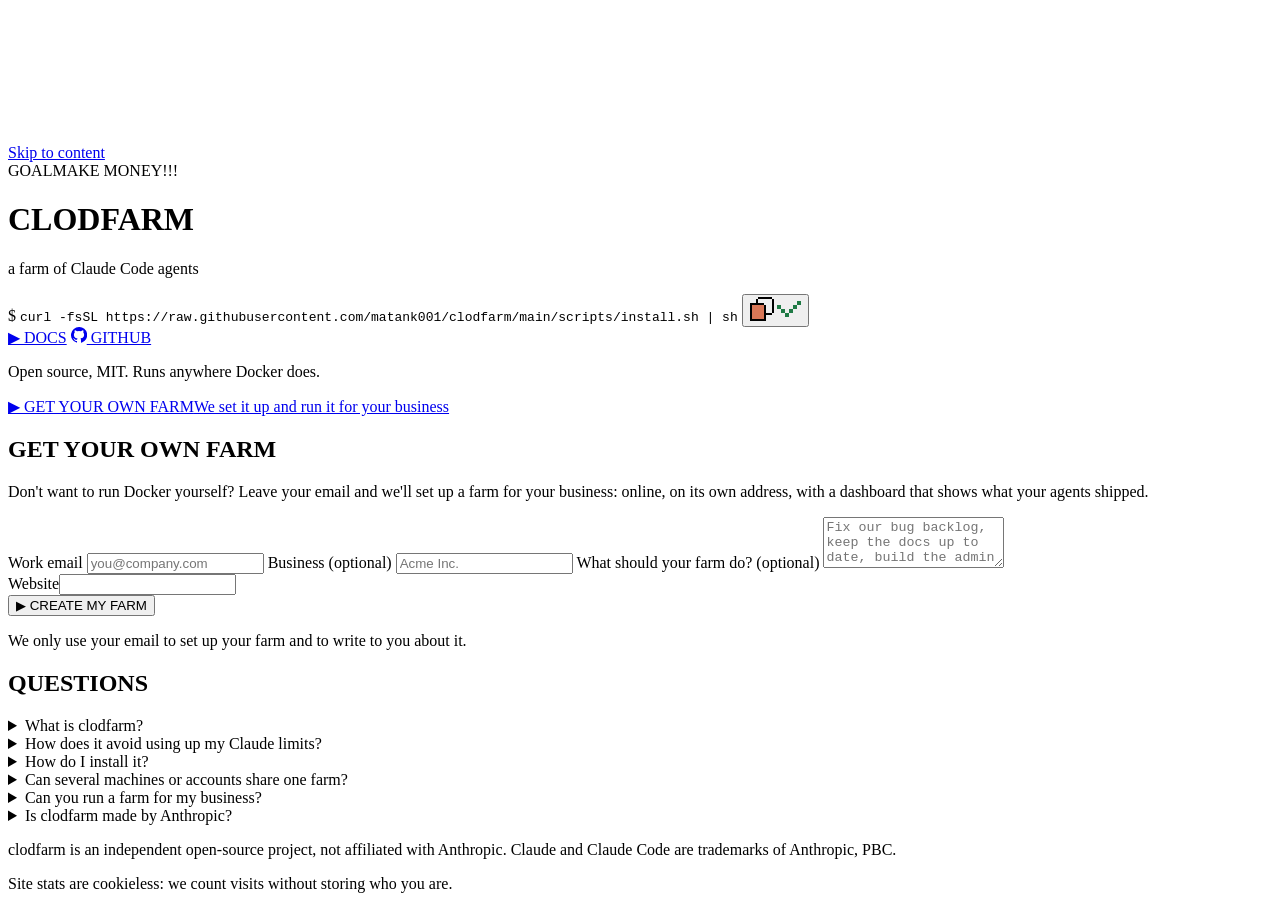
==== site/index.html @ c5b7b2c4 "clod.farm: "get your own farm" sign-up and cookieless site stats A big GET YOUR OWN FARM button unde" ====
<!doctype html>
<html lang="en">
<head>
<meta charset="utf-8">
<meta name="viewport" content="width=device-width, initial-scale=1">
<title>clodfarm: a farm of Claude Code agents</title>
<meta name="description" content="clodfarm runs a farm of Claude Code agents in one container. They split work into sub-agents, test it before it lands, pace themselves on your real usage limits, and you watch them work in a pixel farm. Open source, MIT.">
<link rel="canonical" href="https://clod.farm/">
<meta name="robots" content="index, follow, max-image-preview:large, max-snippet:-1">
<meta name="theme-color" content="#4f6b25">
<link rel="apple-touch-icon" href="/apple-touch-icon.png">
<link rel="manifest" href="/site.webmanifest">
<meta name="color-scheme" content="light">
<link rel="icon" href="/favicon.svg" type="image/svg+xml">

<meta property="og:type" content="website">
<meta property="og:locale" content="en_US">
<meta property="og:site_name" content="clodfarm">
<meta property="og:url" content="https://clod.farm/">
<meta property="og:title" content="clodfarm: a farm of Claude Code agents">
<meta property="og:description" content="Plant a mission tonight, harvest the work in the morning. Open source, MIT.">
<meta property="og:image" content="https://clod.farm/og.png">
<meta property="og:image:width" content="1280">
<meta property="og:image:height" content="640">
<meta property="og:image:alt" content="The clodfarm UI: a pixel-art farm where Claude Code agents work at terminals, sub-agents help, and some nap while the budget paces them">
<meta name="twitter:card" content="summary_large_image">
<meta name="twitter:title" content="clodfarm: a farm of Claude Code agents">
<meta name="twitter:description" content="Plant a mission tonight, harvest the work in the morning.">
<meta name="twitter:image" content="https://clod.farm/og.png">

<link rel="preload" href="/fonts/PressStart2P.ttf" as="font" type="font/ttf" crossorigin>
<link rel="stylesheet" href="/style.css?v=202609281400">
<script src="/farm.js?v=202609261720" defer></script>
<script src="/copy.js" defer></script>
<script src="/site.js?v=202609281200" defer></script>

<script type="application/ld+json">
{
  "@context": "https://schema.org",
  "@type": "SoftwareApplication",
  "name": "clodfarm",
  "url": "https://clod.farm/",
  "description": "Open-source tool that runs a farm of Claude Code agents in a container: a shared task queue, sub-agents that merge their work, a test gate before anything lands, Remote Control from the Claude app, and a budget governor that paces each account on its real 5-hour and weekly usage.",
  "applicationCategory": "DeveloperApplication",
  "operatingSystem": "Linux, macOS (Docker)",
  "license": "https://opensource.org/licenses/MIT",
  "softwareRequirements": "Docker, a Claude subscription or an Anthropic API key",
  "codeRepository": "https://github.com/matank001/clodfarm",
  "offers": {"@type": "Offer", "price": "0", "priceCurrency": "USD"}
}
</script>
<script type="application/ld+json">
{
 "@context": "https://schema.org",
 "@type": "FAQPage",
 "mainEntity": [
  {
   "@type": "Question",
   "name": "What is clodfarm?",
   "acceptedAnswer": {
    "@type": "Answer",
    "text": "An open-source program (MIT) that runs Claude Code agents around the clock in one Docker container. You give it a mission or tasks; agents take work from a queue, split big jobs into sub-agents, test the result, and land passing work in your git repo."
   }
  },
  {
   "@type": "Question",
   "name": "How does it avoid using up my Claude limits?",
   "acceptedAnswer": {
    "@type": "Answer",
    "text": "Every agent run reports your account's real 5-hour and weekly usage from Claude Code itself. By default the agents stop at 80% of the week and 85% of any 5-hour window, and those numbers include your own chats. On a usage limit it waits for the reset."
   }
  },
  {
   "@type": "Question",
   "name": "How do I install it?",
   "acceptedAnswer": {
    "@type": "Answer",
    "text": "Run the one-line installer on any machine with Docker. It starts the container and asks you to log in to your Claude account: open the link on any device and paste the code back. On AWS, one command deploys it with no open ports."
   }
  },
  {
   "@type": "Question",
   "name": "Can several machines or accounts share one farm?",
   "acceptedAnswer": {
    "@type": "Answer",
    "text": "Yes. Point several boxes at one shared DynamoDB table and git repo. They share one queue, and each Claude account is paced on its own budget. For people working together, use Team or Enterprise seats, each person on their own login."
   }
  },
  {
   "@type": "Question",
   "name": "Can you run a farm for my business?",
   "acceptedAnswer": {
    "@type": "Answer",
    "text": "Yes. Leave your email under Get your own farm and we'll set up a farm online for you, on its own address, with a dashboard of what the agents shipped. You don't need to run Docker yourself."
   }
  },
  {
   "@type": "Question",
   "name": "Is clodfarm made by Anthropic?",
   "acceptedAnswer": {
    "@type": "Answer",
    "text": "No. It is an independent open-source project, not affiliated with or endorsed by Anthropic. Claude and Claude Code are trademarks of Anthropic, PBC."
   }
  }
 ]
}
</script>
<script type="application/ld+json">
{"@context": "https://schema.org", "@type": "WebSite", "name": "clodfarm", "alternateName": "clod.farm", "url": "https://clod.farm/", "inLanguage": "en"}
</script>
</head>
<body data-page="landing">
<a class="skip" href="#main">Skip to content</a>
<canvas id="world" aria-hidden="true"></canvas>
<div id="labels" aria-hidden="true"></div>

<div class="goal" aria-hidden="true"><span class="goal-label">GOAL</span><span class="goal-text">MAKE MONEY!!!</span></div>

<main id="main" class="stage">
  <div class="hero">
    <header class="title">
      <h1 id="h1" class="logo"><span>CLOD</span><span>FARM</span></h1>
      <p class="tagline">a farm of Claude Code agents</p>
    </header>
    <section class="card" aria-labelledby="h1">

    <div class="install">
      <span class="prompt" aria-hidden="true">$</span>
      <code id="cmd">curl -fsSL https://raw.githubusercontent.com/matank001/clodfarm/main/scripts/install.sh | sh</code>
      <button class="copy-btn" type="button" data-copy="#cmd" data-event="copy_install" aria-label="Copy install command" title="Copy">
        <svg class="i-copy" viewBox="0 0 12 12" width="24" height="24" shape-rendering="crispEdges" aria-hidden="true"><path fill="currentColor" d="M4 0h7v1H4zM3 1h1v2H3zM11 1h1v7h-1zM4 8h7v1H4zM0 3h7v1H0zM0 4h1v8H0zM7 4h1v8H7zM1 11h6v1H1z"/><path fill="#d97757" d="M1 4h6v7H1z"/></svg>
        <svg class="i-done" viewBox="0 0 12 12" width="24" height="24" shape-rendering="crispEdges" aria-hidden="true"><path fill="#1f7a45" d="M10 2h2v2h-2zM8 4h2v2H8zM6 6h2v2H6zM4 8h2v2H4zM2 6h2v2H2zM0 4h2v2H0z"/></svg>
      </button>
    </div>

    <div class="actions">
      <a class="btn primary" href="https://github.com/matank001/clodfarm/tree/main/docs" data-event="docs">▶ DOCS</a>
      <a class="btn" href="https://github.com/matank001/clodfarm" data-event="github"><svg aria-hidden="true" viewBox="0 0 16 16" width="16" height="16"><path fill="currentColor" d="M8 0a8 8 0 0 0-2.53 15.59c.4.07.55-.17.55-.38v-1.33c-2.23.48-2.7-1.07-2.7-1.07-.36-.92-.89-1.17-.89-1.17-.73-.5.05-.49.05-.49.8.06 1.23.83 1.23.83.72 1.23 1.88.87 2.34.67.07-.52.28-.87.5-1.07-1.78-.2-3.65-.89-3.65-3.96 0-.87.31-1.59.83-2.15-.08-.2-.36-1.02.08-2.12 0 0 .67-.21 2.2.82a7.6 7.6 0 0 1 4 0c1.53-1.03 2.2-.82 2.2-.82.44 1.1.16 1.92.08 2.12.51.56.82 1.28.82 2.15 0 3.08-1.87 3.76-3.66 3.96.29.25.54.73.54 1.48v2.2c0 .21.15.46.55.38A8 8 0 0 0 8 0Z"/></svg> GITHUB</a>
    </div>
    <p class="note">Open source, MIT. Runs anywhere Docker does.</p>
    <a class="btn cta" href="#get-farm" data-event="get_farm"><span class="cta-main">▶ GET YOUR OWN FARM</span><span class="cta-sub">We set it up and run it for your business</span></a>
    </section>
  </div>
</main>

<section id="get-farm" class="get panel" aria-labelledby="get-h">
  <h2 id="get-h">GET YOUR OWN FARM</h2>
  <p class="get-lead">Don't want to run Docker yourself? Leave your email and we'll set up a farm for your business:
    online, on its own address, with a dashboard that shows what your agents shipped.</p>
  <form id="farm-form" class="get-form" novalidate>
    <label for="f-email">Work email</label>
    <input id="f-email" name="email" type="email" required maxlength="254" autocomplete="email" inputmode="email" placeholder="you@company.com">
    <label for="f-business">Business <span class="opt">(optional)</span></label>
    <input id="f-business" name="business" type="text" maxlength="120" autocomplete="organization" placeholder="Acme Inc.">
    <label for="f-note">What should your farm do? <span class="opt">(optional)</span></label>
    <textarea id="f-note" name="note" rows="3" maxlength="1000" placeholder="Fix our bug backlog, keep the docs up to date, build the admin panel..."></textarea>
    <div class="hp" aria-hidden="true"><label for="f-website">Website</label><input id="f-website" name="website" type="text" tabindex="-1" autocomplete="off"></div>
    <button class="btn primary cta-submit" type="submit">▶ CREATE MY FARM</button>
  </form>
  <p id="farm-status" class="farm-status" role="status" aria-live="polite" tabindex="-1"></p>
  <p class="get-fine">We only use your email to set up your farm and to write to you about it.</p>
</section>

<section class="faq panel" aria-labelledby="faq-h">
  <h2 id="faq-h">QUESTIONS</h2>
    <details>
      <summary>What is clodfarm?</summary>
      <p>An open-source program (MIT) that runs Claude Code agents around the clock in one Docker container. You give it a mission or tasks; agents take work from a queue, split big jobs into sub-agents, test the result, and land passing work in your git repo.</p>
    </details>
    <details>
      <summary>How does it avoid using up my Claude limits?</summary>
      <p>Every agent run reports your account&#x27;s real 5-hour and weekly usage from Claude Code itself. By default the agents stop at 80% of the week and 85% of any 5-hour window, and those numbers include your own chats. On a usage limit it waits for the reset.</p>
    </details>
    <details>
      <summary>How do I install it?</summary>
      <p>Run the one-line installer on any machine with Docker. It starts the container and asks you to log in to your Claude account: open the link on any device and paste the code back. On AWS, one command deploys it with no open ports.</p>
    </details>
    <details>
      <summary>Can several machines or accounts share one farm?</summary>
      <p>Yes. Point several boxes at one shared DynamoDB table and git repo. They share one queue, and each Claude account is paced on its own budget. For people working together, use Team or Enterprise seats, each person on their own login.</p>
    </details>
    <details>
      <summary>Can you run a farm for my business?</summary>
      <p>Yes. Leave your email under Get your own farm and we&#x27;ll set up a farm online for you, on its own address, with a dashboard of what the agents shipped. You don&#x27;t need to run Docker yourself.</p>
    </details>
    <details>
      <summary>Is clodfarm made by Anthropic?</summary>
      <p>No. It is an independent open-source project, not affiliated with or endorsed by Anthropic. Claude and Claude Code are trademarks of Anthropic, PBC.</p>
    </details>
</section>

<footer class="foot">
  <p>clodfarm is an independent open-source project, not affiliated with Anthropic. Claude and Claude Code are
    trademarks of Anthropic, PBC.</p>
  <p class="foot-stats">Site stats are cookieless: we count visits without storing who you are.</p>
</footer>
</body>
</html>
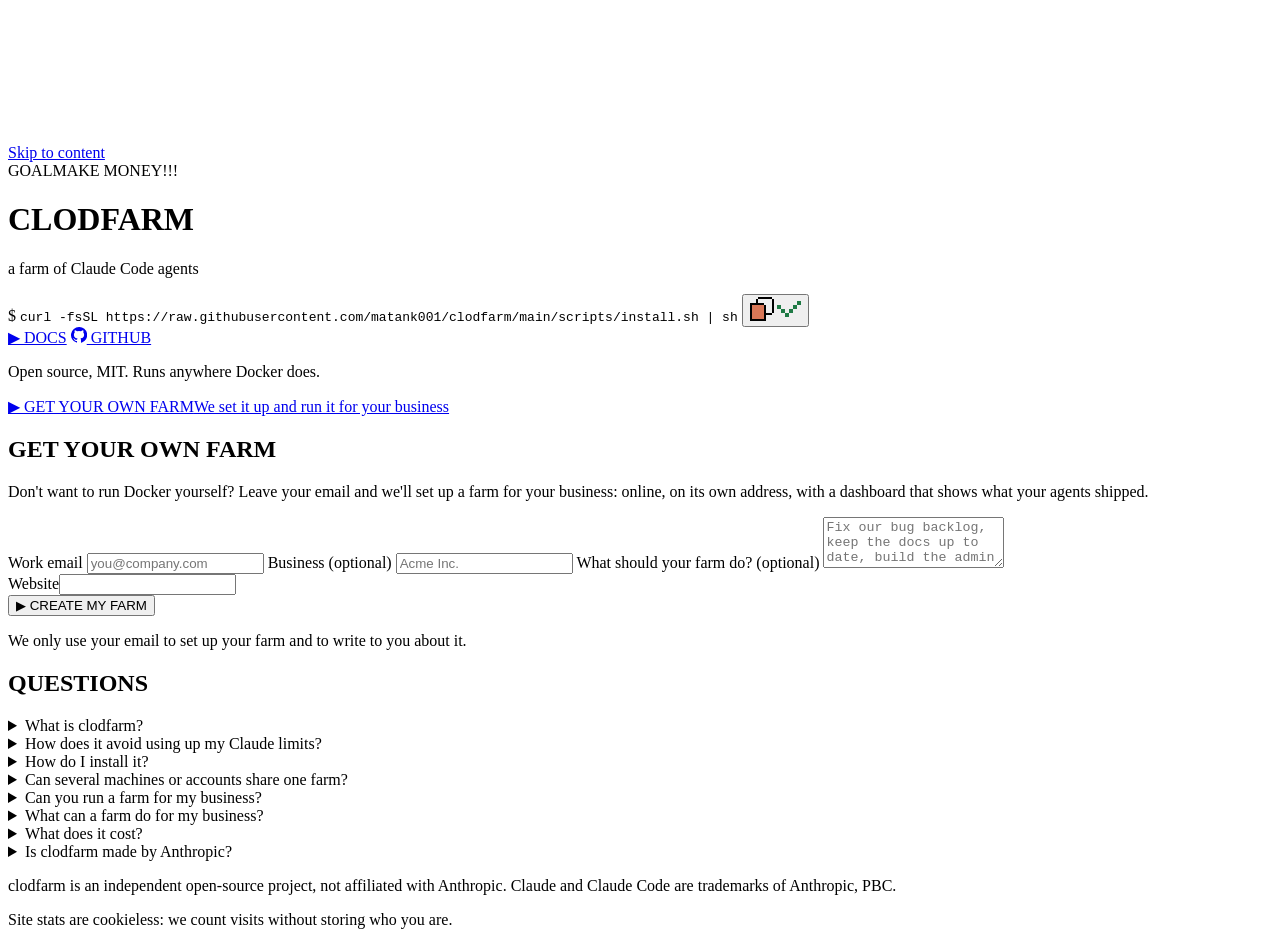
==== commit 1720c45b: "clod.farm: a Clawd that falls as you scroll, bigger CTAs, SEO/GEO for the hosted farm - faller.js: t" ====
--- a/site/index.html
+++ b/site/index.html
@@ -3,8 +3,8 @@
 <head>
 <meta charset="utf-8">
 <meta name="viewport" content="width=device-width, initial-scale=1">
-<title>clodfarm: a farm of Claude Code agents</title>
-<meta name="description" content="clodfarm runs a farm of Claude Code agents in one container. They split work into sub-agents, test it before it lands, pace themselves on your real usage limits, and you watch them work in a pixel farm. Open source, MIT.">
+<title>clodfarm: a farm of Claude Code agents that work 24/7</title>
+<meta name="description" content="Open-source Claude Code agents that split work into sub-agents, test it before it lands and pace on your real limits. Or we run a farm for your business.">
 <link rel="canonical" href="https://clod.farm/">
 <meta name="robots" content="index, follow, max-image-preview:large, max-snippet:-1">
 <meta name="theme-color" content="#4f6b25">
@@ -17,96 +17,183 @@
 <meta property="og:locale" content="en_US">
 <meta property="og:site_name" content="clodfarm">
 <meta property="og:url" content="https://clod.farm/">
-<meta property="og:title" content="clodfarm: a farm of Claude Code agents">
-<meta property="og:description" content="Plant a mission tonight, harvest the work in the morning. Open source, MIT.">
+<meta property="og:title" content="clodfarm: a farm of Claude Code agents that work 24/7">
+<meta property="og:description" content="Plant a mission tonight, harvest the work in the morning. Open source, or we run a farm for your business.">
 <meta property="og:image" content="https://clod.farm/og.png">
+<meta property="og:image:type" content="image/png">
 <meta property="og:image:width" content="1280">
 <meta property="og:image:height" content="640">
 <meta property="og:image:alt" content="The clodfarm UI: a pixel-art farm where Claude Code agents work at terminals, sub-agents help, and some nap while the budget paces them">
 <meta name="twitter:card" content="summary_large_image">
-<meta name="twitter:title" content="clodfarm: a farm of Claude Code agents">
-<meta name="twitter:description" content="Plant a mission tonight, harvest the work in the morning.">
+<meta name="twitter:title" content="clodfarm: a farm of Claude Code agents that work 24/7">
+<meta name="twitter:description" content="Plant a mission tonight, harvest the work in the morning. Open source, or we run a farm for your business.">
 <meta name="twitter:image" content="https://clod.farm/og.png">
+<meta name="twitter:image:alt" content="The clodfarm UI: a pixel-art farm where Claude Code agents work at terminals">
 
 <link rel="preload" href="/fonts/PressStart2P.ttf" as="font" type="font/ttf" crossorigin>
-<link rel="stylesheet" href="/style.css?v=202609281400">
-<script src="/farm.js?v=202609261720" defer></script>
-<script src="/copy.js" defer></script>
-<script src="/site.js?v=202609281200" defer></script>
-
-<script type="application/ld+json">
-{
-  "@context": "https://schema.org",
-  "@type": "SoftwareApplication",
-  "name": "clodfarm",
-  "url": "https://clod.farm/",
-  "description": "Open-source tool that runs a farm of Claude Code agents in a container: a shared task queue, sub-agents that merge their work, a test gate before anything lands, Remote Control from the Claude app, and a budget governor that paces each account on its real 5-hour and weekly usage.",
-  "applicationCategory": "DeveloperApplication",
-  "operatingSystem": "Linux, macOS (Docker)",
-  "license": "https://opensource.org/licenses/MIT",
-  "softwareRequirements": "Docker, a Claude subscription or an Anthropic API key",
-  "codeRepository": "https://github.com/matank001/clodfarm",
-  "offers": {"@type": "Offer", "price": "0", "priceCurrency": "USD"}
-}
-</script>
+<link rel="preload" href="/fonts/VT323.ttf" as="font" type="font/ttf" crossorigin>
+<link rel="stylesheet" href="/style.css?v=202609281800">
+<script src="/farm.js?v=202609281800" defer></script>
+<script src="/copy.js?v=202609281800" defer></script>
+<script src="/site.js?v=202609281800" defer></script>
+<script src="/faller.js?v=202609281800" defer></script>
+
 <script type="application/ld+json">
 {
  "@context": "https://schema.org",
- "@type": "FAQPage",
- "mainEntity": [
-  {
-   "@type": "Question",
-   "name": "What is clodfarm?",
-   "acceptedAnswer": {
-    "@type": "Answer",
-    "text": "An open-source program (MIT) that runs Claude Code agents around the clock in one Docker container. You give it a mission or tasks; agents take work from a queue, split big jobs into sub-agents, test the result, and land passing work in your git repo."
+ "@graph": [
+  {
+   "@type": "Organization",
+   "@id": "https://clod.farm/#org",
+   "name": "clodfarm",
+   "url": "https://clod.farm/",
+   "logo": "https://clod.farm/logo.svg",
+   "sameAs": [
+    "https://github.com/matank001/clodfarm"
+   ]
+  },
+  {
+   "@type": "WebSite",
+   "@id": "https://clod.farm/#website",
+   "name": "clodfarm",
+   "alternateName": "clod.farm",
+   "url": "https://clod.farm/",
+   "inLanguage": "en",
+   "publisher": {
+    "@id": "https://clod.farm/#org"
    }
   },
   {
-   "@type": "Question",
-   "name": "How does it avoid using up my Claude limits?",
-   "acceptedAnswer": {
-    "@type": "Answer",
-    "text": "Every agent run reports your account's real 5-hour and weekly usage from Claude Code itself. By default the agents stop at 80% of the week and 85% of any 5-hour window, and those numbers include your own chats. On a usage limit it waits for the reset."
+   "@type": "WebPage",
+   "@id": "https://clod.farm/#page",
+   "url": "https://clod.farm/",
+   "name": "clodfarm: a farm of Claude Code agents that work 24/7",
+   "description": "Open-source Claude Code agents that split work into sub-agents, test it before it lands and pace on your real limits. Or we run a farm for your business.",
+   "isPartOf": {
+    "@id": "https://clod.farm/#website"
+   },
+   "about": {
+    "@id": "https://clod.farm/#app"
+   },
+   "primaryImageOfPage": "https://clod.farm/og.png",
+   "dateModified": "2026-09-28",
+   "inLanguage": "en"
+  },
+  {
+   "@type": "SoftwareApplication",
+   "@id": "https://clod.farm/#app",
+   "name": "clodfarm",
+   "url": "https://clod.farm/",
+   "description": "Open-source tool that runs a farm of Claude Code agents in a container: a shared task queue, sub-agents that merge their work, a test gate before anything lands, Remote Control from the Claude app, schedules, live dashboards, and a budget governor that paces each account on its real 5-hour and weekly usage.",
+   "applicationCategory": "DeveloperApplication",
+   "operatingSystem": "Linux, macOS (Docker)",
+   "softwareVersion": "0.9.0",
+   "license": "https://opensource.org/licenses/MIT",
+   "softwareRequirements": "Docker, a Claude subscription or an Anthropic API key",
+   "codeRepository": "https://github.com/matank001/clodfarm",
+   "screenshot": "https://clod.farm/og.png",
+   "installUrl": "https://raw.githubusercontent.com/matank001/clodfarm/main/scripts/install.sh",
+   "publisher": {
+    "@id": "https://clod.farm/#org"
+   },
+   "offers": {
+    "@type": "Offer",
+    "price": "0",
+    "priceCurrency": "USD"
    }
   },
   {
-   "@type": "Question",
-   "name": "How do I install it?",
-   "acceptedAnswer": {
-    "@type": "Answer",
-    "text": "Run the one-line installer on any machine with Docker. It starts the container and asks you to log in to your Claude account: open the link on any device and paste the code back. On AWS, one command deploys it with no open ports."
+   "@type": "Service",
+   "@id": "https://clod.farm/#hosted",
+   "name": "A clodfarm run for your business",
+   "serviceType": "Managed Claude Code agent farm",
+   "description": "We set up and run a clodfarm for your business: online, on its own address, with a dashboard of what the agents shipped. Leave your email to get one.",
+   "provider": {
+    "@id": "https://clod.farm/#org"
+   },
+   "areaServed": "Worldwide",
+   "url": "https://clod.farm/#get-farm",
+   "potentialAction": {
+    "@type": "Action",
+    "name": "Request a farm",
+    "target": "https://clod.farm/#get-farm"
    }
   },
   {
-   "@type": "Question",
-   "name": "Can several machines or accounts share one farm?",
-   "acceptedAnswer": {
-    "@type": "Answer",
-    "text": "Yes. Point several boxes at one shared DynamoDB table and git repo. They share one queue, and each Claude account is paced on its own budget. For people working together, use Team or Enterprise seats, each person on their own login."
-   }
-  },
-  {
-   "@type": "Question",
-   "name": "Can you run a farm for my business?",
-   "acceptedAnswer": {
-    "@type": "Answer",
-    "text": "Yes. Leave your email under Get your own farm and we'll set up a farm online for you, on its own address, with a dashboard of what the agents shipped. You don't need to run Docker yourself."
-   }
-  },
-  {
-   "@type": "Question",
-   "name": "Is clodfarm made by Anthropic?",
-   "acceptedAnswer": {
-    "@type": "Answer",
-    "text": "No. It is an independent open-source project, not affiliated with or endorsed by Anthropic. Claude and Claude Code are trademarks of Anthropic, PBC."
-   }
+   "@type": "FAQPage",
+   "@id": "https://clod.farm/#faq",
+   "isPartOf": {
+    "@id": "https://clod.farm/#page"
+   },
+   "mainEntity": [
+    {
+     "@type": "Question",
+     "name": "What is clodfarm?",
+     "acceptedAnswer": {
+      "@type": "Answer",
+      "text": "An open-source program (MIT) that runs Claude Code agents around the clock in one Docker container. You give it a mission or tasks; agents take work from a queue, split big jobs into sub-agents, test the result, and land passing work in your git repo."
+     }
+    },
+    {
+     "@type": "Question",
+     "name": "How does it avoid using up my Claude limits?",
+     "acceptedAnswer": {
+      "@type": "Answer",
+      "text": "Every agent run reports your account's real 5-hour and weekly usage from Claude Code itself. By default the agents stop at 80% of the week and 85% of any 5-hour window, and those numbers include your own chats. On a usage limit it waits for the reset."
+     }
+    },
+    {
+     "@type": "Question",
+     "name": "How do I install it?",
+     "acceptedAnswer": {
+      "@type": "Answer",
+      "text": "Run the one-line installer on any machine with Docker. It starts the container and asks you to log in to your Claude account: open the link on any device and paste the code back. On AWS, one command deploys it with no open ports."
+     }
+    },
+    {
+     "@type": "Question",
+     "name": "Can several machines or accounts share one farm?",
+     "acceptedAnswer": {
+      "@type": "Answer",
+      "text": "Yes. Point several boxes at one shared DynamoDB table and git repo. They share one queue, and each Claude account is paced on its own budget. For people working together, use Team or Enterprise seats, each person on their own login."
+     }
+    },
+    {
+     "@type": "Question",
+     "name": "Can you run a farm for my business?",
+     "acceptedAnswer": {
+      "@type": "Answer",
+      "text": "Yes. Leave your email under Get your own farm and we'll set up a farm online for you, on its own address, with a dashboard of what the agents shipped. You don't need to run Docker yourself."
+     }
+    },
+    {
+     "@type": "Question",
+     "name": "What can a farm do for my business?",
+     "acceptedAnswer": {
+      "@type": "Answer",
+      "text": "Anything Claude Code can do in a repo or a browser: fix bugs and build features, with your tests deciding what lands; triage new issues on a schedule; answer in Slack; work in websites through the farm's logged-in browser; and keep live dashboards of what improved."
+     }
+    },
+    {
+     "@type": "Question",
+     "name": "What does it cost?",
+     "acceptedAnswer": {
+      "@type": "Answer",
+      "text": "clodfarm is free and open source (MIT). The agents run on your Claude subscription or an Anthropic API key, and never use paid overage unless you allow it. For a farm we run for your business, leave your email and we'll reply with what it takes."
+     }
+    },
+    {
+     "@type": "Question",
+     "name": "Is clodfarm made by Anthropic?",
+     "acceptedAnswer": {
+      "@type": "Answer",
+      "text": "No. It is an independent open-source project, not affiliated with or endorsed by Anthropic. Claude and Claude Code are trademarks of Anthropic, PBC."
+     }
+    }
+   ]
   }
  ]
 }
-</script>
-<script type="application/ld+json">
-{"@context": "https://schema.org", "@type": "WebSite", "name": "clodfarm", "alternateName": "clod.farm", "url": "https://clod.farm/", "inLanguage": "en"}
 </script>
 </head>
 <body data-page="landing">
@@ -184,6 +271,14 @@
       <p>Yes. Leave your email under Get your own farm and we&#x27;ll set up a farm online for you, on its own address, with a dashboard of what the agents shipped. You don&#x27;t need to run Docker yourself.</p>
     </details>
     <details>
+      <summary>What can a farm do for my business?</summary>
+      <p>Anything Claude Code can do in a repo or a browser: fix bugs and build features, with your tests deciding what lands; triage new issues on a schedule; answer in Slack; work in websites through the farm&#x27;s logged-in browser; and keep live dashboards of what improved.</p>
+    </details>
+    <details>
+      <summary>What does it cost?</summary>
+      <p>clodfarm is free and open source (MIT). The agents run on your Claude subscription or an Anthropic API key, and never use paid overage unless you allow it. For a farm we run for your business, leave your email and we&#x27;ll reply with what it takes.</p>
+    </details>
+    <details>
       <summary>Is clodfarm made by Anthropic?</summary>
       <p>No. It is an independent open-source project, not affiliated with or endorsed by Anthropic. Claude and Claude Code are trademarks of Anthropic, PBC.</p>
     </details>
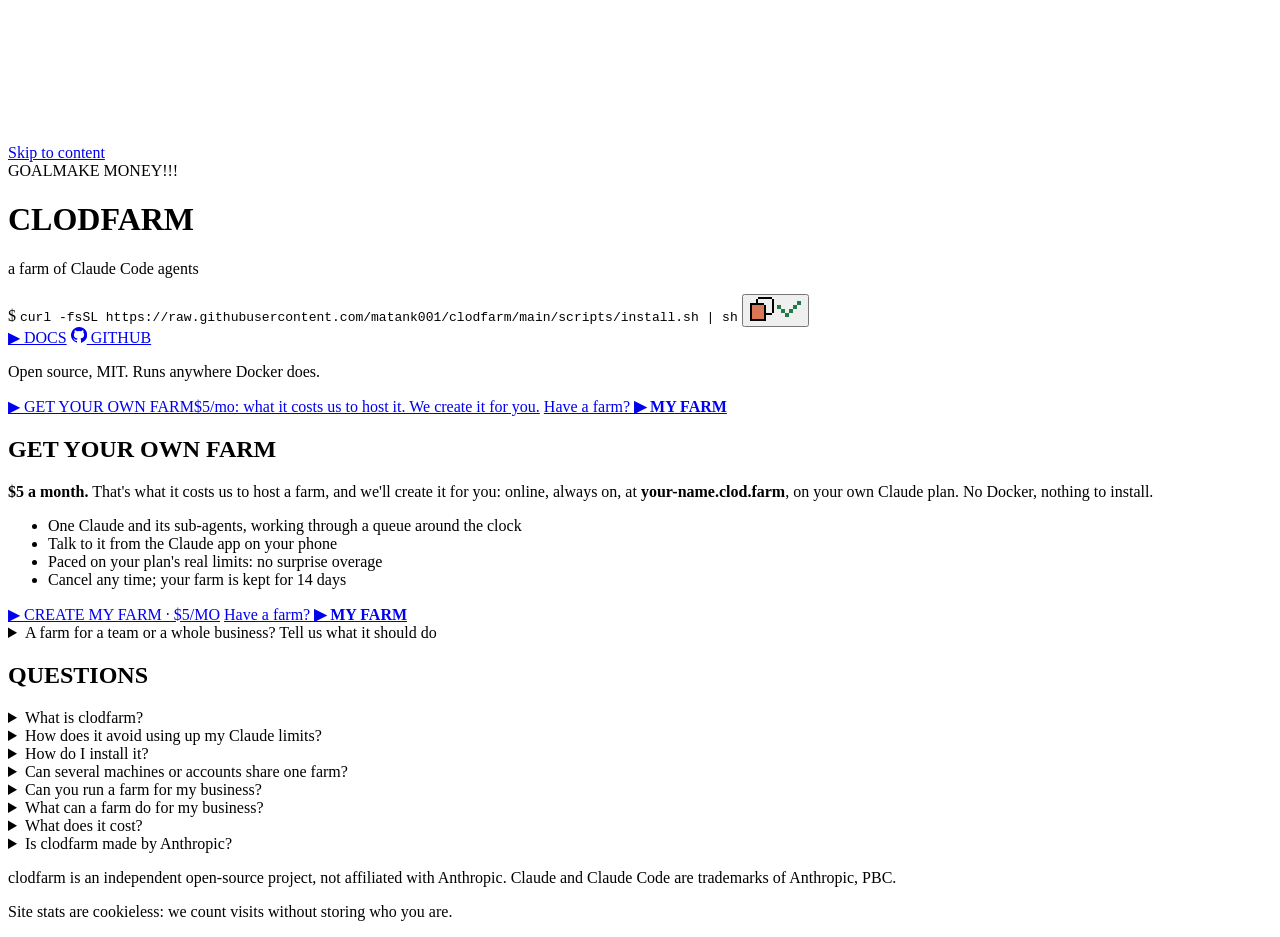
==== commit 985703ec: "clod.farm: your own farm for $5/mo, created for you; MY FARM for when you're back GET YOUR OWN FARM " ====
--- a/site/index.html
+++ b/site/index.html
@@ -4,7 +4,7 @@
 <meta charset="utf-8">
 <meta name="viewport" content="width=device-width, initial-scale=1">
 <title>clodfarm: a farm of Claude Code agents that work 24/7</title>
-<meta name="description" content="Open-source Claude Code agents that split work into sub-agents, test it before it lands and pace on your real limits. Or we run a farm for your business.">
+<meta name="description" content="Open-source Claude Code agents that split work into sub-agents, test it before it lands and pace on your real limits. Or get your own farm for $5/mo, created for you.">
 <link rel="canonical" href="https://clod.farm/">
 <meta name="robots" content="index, follow, max-image-preview:large, max-snippet:-1">
 <meta name="theme-color" content="#4f6b25">
@@ -18,7 +18,7 @@
 <meta property="og:site_name" content="clodfarm">
 <meta property="og:url" content="https://clod.farm/">
 <meta property="og:title" content="clodfarm: a farm of Claude Code agents that work 24/7">
-<meta property="og:description" content="Plant a mission tonight, harvest the work in the morning. Open source, or we run a farm for your business.">
+<meta property="og:description" content="Plant a mission tonight, harvest the work in the morning. Open source, or your own farm for $5/mo.">
 <meta property="og:image" content="https://clod.farm/og.png">
 <meta property="og:image:type" content="image/png">
 <meta property="og:image:width" content="1280">
@@ -26,7 +26,7 @@
 <meta property="og:image:alt" content="The clodfarm UI: a pixel-art farm where Claude Code agents work at terminals, sub-agents help, and some nap while the budget paces them">
 <meta name="twitter:card" content="summary_large_image">
 <meta name="twitter:title" content="clodfarm: a farm of Claude Code agents that work 24/7">
-<meta name="twitter:description" content="Plant a mission tonight, harvest the work in the morning. Open source, or we run a farm for your business.">
+<meta name="twitter:description" content="Plant a mission tonight, harvest the work in the morning. Open source, or your own farm for $5/mo.">
 <meta name="twitter:image" content="https://clod.farm/og.png">
 <meta name="twitter:image:alt" content="The clodfarm UI: a pixel-art farm where Claude Code agents work at terminals">
 
@@ -68,7 +68,7 @@
    "@id": "https://clod.farm/#page",
    "url": "https://clod.farm/",
    "name": "clodfarm: a farm of Claude Code agents that work 24/7",
-   "description": "Open-source Claude Code agents that split work into sub-agents, test it before it lands and pace on your real limits. Or we run a farm for your business.",
+   "description": "Open-source Claude Code agents that split work into sub-agents, test it before it lands and pace on your real limits. Or get your own farm for $5/mo, created for you.",
    "isPartOf": {
     "@id": "https://clod.farm/#website"
    },
@@ -105,9 +105,11 @@
   {
    "@type": "Service",
    "@id": "https://clod.farm/#hosted",
-   "name": "A clodfarm run for your business",
+   "name": "Your own clodfarm, hosted",
    "serviceType": "Managed Claude Code agent farm",
-   "description": "We set up and run a clodfarm for your business: online, on its own address, with a dashboard of what the agents shipped. Leave your email to get one.",
+   "description": "Your own clodfarm, created for you and always on at your-name.clod.farm, on your own Claude plan. $5 a month: what it costs us to host a farm.",
+   "offers": {"@type": "Offer", "price": "5", "priceCurrency": "USD", "url": "https://app.clod.farm/start",
+    "priceSpecification": {"@type": "UnitPriceSpecification", "price": "5", "priceCurrency": "USD", "billingDuration": "P1M"}},
    "provider": {
     "@id": "https://clod.farm/#org"
    },
@@ -115,8 +117,8 @@
    "url": "https://clod.farm/#get-farm",
    "potentialAction": {
     "@type": "Action",
-    "name": "Request a farm",
-    "target": "https://clod.farm/#get-farm"
+    "name": "Create my farm",
+    "target": "https://app.clod.farm/start"
    }
   },
   {
@@ -163,7 +165,7 @@
      "name": "Can you run a farm for my business?",
      "acceptedAnswer": {
       "@type": "Answer",
-      "text": "Yes. Leave your email under Get your own farm and we'll set up a farm online for you, on its own address, with a dashboard of what the agents shipped. You don't need to run Docker yourself."
+      "text": "Yes. Get your own farm for $5 a month (what it costs us to host one): we create it for you at your-name.clod.farm, always on, and you log in your own Claude inside it. You don't need to run Docker yourself."
      }
     },
     {
@@ -179,7 +181,7 @@
      "name": "What does it cost?",
      "acceptedAnswer": {
       "@type": "Answer",
-      "text": "clodfarm is free and open source (MIT). The agents run on your Claude subscription or an Anthropic API key, and never use paid overage unless you allow it. For a farm we run for your business, leave your email and we'll reply with what it takes."
+      "text": "clodfarm is free and open source (MIT). The agents run on your Claude subscription or an Anthropic API key, and never use paid overage unless you allow it. A farm we host for you is $5 a month, which is what hosting it costs us; your Claude plan stays your own."
      }
     },
     {
@@ -225,27 +227,41 @@
       <a class="btn" href="https://github.com/matank001/clodfarm" data-event="github"><svg aria-hidden="true" viewBox="0 0 16 16" width="16" height="16"><path fill="currentColor" d="M8 0a8 8 0 0 0-2.53 15.59c.4.07.55-.17.55-.38v-1.33c-2.23.48-2.7-1.07-2.7-1.07-.36-.92-.89-1.17-.89-1.17-.73-.5.05-.49.05-.49.8.06 1.23.83 1.23.83.72 1.23 1.88.87 2.34.67.07-.52.28-.87.5-1.07-1.78-.2-3.65-.89-3.65-3.96 0-.87.31-1.59.83-2.15-.08-.2-.36-1.02.08-2.12 0 0 .67-.21 2.2.82a7.6 7.6 0 0 1 4 0c1.53-1.03 2.2-.82 2.2-.82.44 1.1.16 1.92.08 2.12.51.56.82 1.28.82 2.15 0 3.08-1.87 3.76-3.66 3.96.29.25.54.73.54 1.48v2.2c0 .21.15.46.55.38A8 8 0 0 0 8 0Z"/></svg> GITHUB</a>
     </div>
     <p class="note">Open source, MIT. Runs anywhere Docker does.</p>
-    <a class="btn cta" href="#get-farm" data-event="get_farm"><span class="cta-main">▶ GET YOUR OWN FARM</span><span class="cta-sub">We set it up and run it for your business</span></a>
+    <a class="btn cta call" href="https://app.clod.farm/start" data-event="get_farm"><span class="cta-main">▶ GET YOUR OWN FARM</span><span class="cta-sub">$5/mo: what it costs us to host it. We create it for you.</span></a>
+    <a class="my-farm" href="https://app.clod.farm/account" data-event="my_farm">Have a farm? <b>▶ MY FARM</b></a>
     </section>
   </div>
 </main>
 
 <section id="get-farm" class="get panel" aria-labelledby="get-h">
   <h2 id="get-h">GET YOUR OWN FARM</h2>
-  <p class="get-lead">Don't want to run Docker yourself? Leave your email and we'll set up a farm for your business:
-    online, on its own address, with a dashboard that shows what your agents shipped.</p>
-  <form id="farm-form" class="get-form" novalidate>
-    <label for="f-email">Work email</label>
-    <input id="f-email" name="email" type="email" required maxlength="254" autocomplete="email" inputmode="email" placeholder="you@company.com">
-    <label for="f-business">Business <span class="opt">(optional)</span></label>
-    <input id="f-business" name="business" type="text" maxlength="120" autocomplete="organization" placeholder="Acme Inc.">
-    <label for="f-note">What should your farm do? <span class="opt">(optional)</span></label>
-    <textarea id="f-note" name="note" rows="3" maxlength="1000" placeholder="Fix our bug backlog, keep the docs up to date, build the admin panel..."></textarea>
-    <div class="hp" aria-hidden="true"><label for="f-website">Website</label><input id="f-website" name="website" type="text" tabindex="-1" autocomplete="off"></div>
-    <button class="btn primary cta-submit" type="submit">▶ CREATE MY FARM</button>
-  </form>
-  <p id="farm-status" class="farm-status" role="status" aria-live="polite" tabindex="-1"></p>
-  <p class="get-fine">We only use your email to set up your farm and to write to you about it.</p>
+  <p class="get-price"><b>$5 a month.</b> That's what it costs us to host a farm, and we'll create it for you: online, always on,
+    at <b>your-name.clod.farm</b>, on your own Claude plan. No Docker, nothing to install.</p>
+  <ul class="get-list">
+    <li>One Claude and its sub-agents, working through a queue around the clock</li>
+    <li>Talk to it from the Claude app on your phone</li>
+    <li>Paced on your plan's real limits: no surprise overage</li>
+    <li>Cancel any time; your farm is kept for 14 days</li>
+  </ul>
+  <div class="get-go">
+    <a class="btn cta call" href="https://app.clod.farm/start" data-event="start_farm"><span class="cta-main">▶ CREATE MY FARM · $5/MO</span></a>
+    <a class="my-farm" href="https://app.clod.farm/account" data-event="my_farm">Have a farm? <b>▶ MY FARM</b></a>
+  </div>
+  <details class="team">
+    <summary>A farm for a team or a whole business? Tell us what it should do</summary>
+    <form id="farm-form" class="get-form" novalidate>
+      <label for="f-email">Work email</label>
+      <input id="f-email" name="email" type="email" required maxlength="254" autocomplete="email" inputmode="email" placeholder="you@company.com">
+      <label for="f-business">Business <span class="opt">(optional)</span></label>
+      <input id="f-business" name="business" type="text" maxlength="120" autocomplete="organization" placeholder="Acme Inc.">
+      <label for="f-note">What should your farm do? <span class="opt">(optional)</span></label>
+      <textarea id="f-note" name="note" rows="3" maxlength="1000" placeholder="Fix our bug backlog, keep the docs up to date, build the admin panel..."></textarea>
+      <div class="hp" aria-hidden="true"><label for="f-website">Website</label><input id="f-website" name="website" type="text" tabindex="-1" autocomplete="off"></div>
+      <button class="btn primary cta-submit" type="submit">▶ TELL US</button>
+    </form>
+    <p id="farm-status" class="farm-status" role="status" aria-live="polite" tabindex="-1"></p>
+    <p class="get-fine">We only use your email to write to you about your farm.</p>
+  </details>
 </section>
 
 <section class="faq panel" aria-labelledby="faq-h">
@@ -268,7 +284,7 @@
     </details>
     <details>
       <summary>Can you run a farm for my business?</summary>
-      <p>Yes. Leave your email under Get your own farm and we&#x27;ll set up a farm online for you, on its own address, with a dashboard of what the agents shipped. You don&#x27;t need to run Docker yourself.</p>
+      <p>Yes. Get your own farm for $5 a month (what it costs us to host one): we create it for you at your-name.clod.farm, always on, and you log in your own Claude inside it. You don&#x27;t need to run Docker yourself.</p>
     </details>
     <details>
       <summary>What can a farm do for my business?</summary>
@@ -276,7 +292,7 @@
     </details>
     <details>
       <summary>What does it cost?</summary>
-      <p>clodfarm is free and open source (MIT). The agents run on your Claude subscription or an Anthropic API key, and never use paid overage unless you allow it. For a farm we run for your business, leave your email and we&#x27;ll reply with what it takes.</p>
+      <p>clodfarm is free and open source (MIT). The agents run on your Claude subscription or an Anthropic API key, and never use paid overage unless you allow it. A farm we host for you is $5 a month, which is what hosting it costs us; your Claude plan stays your own.</p>
     </details>
     <details>
       <summary>Is clodfarm made by Anthropic?</summary>
